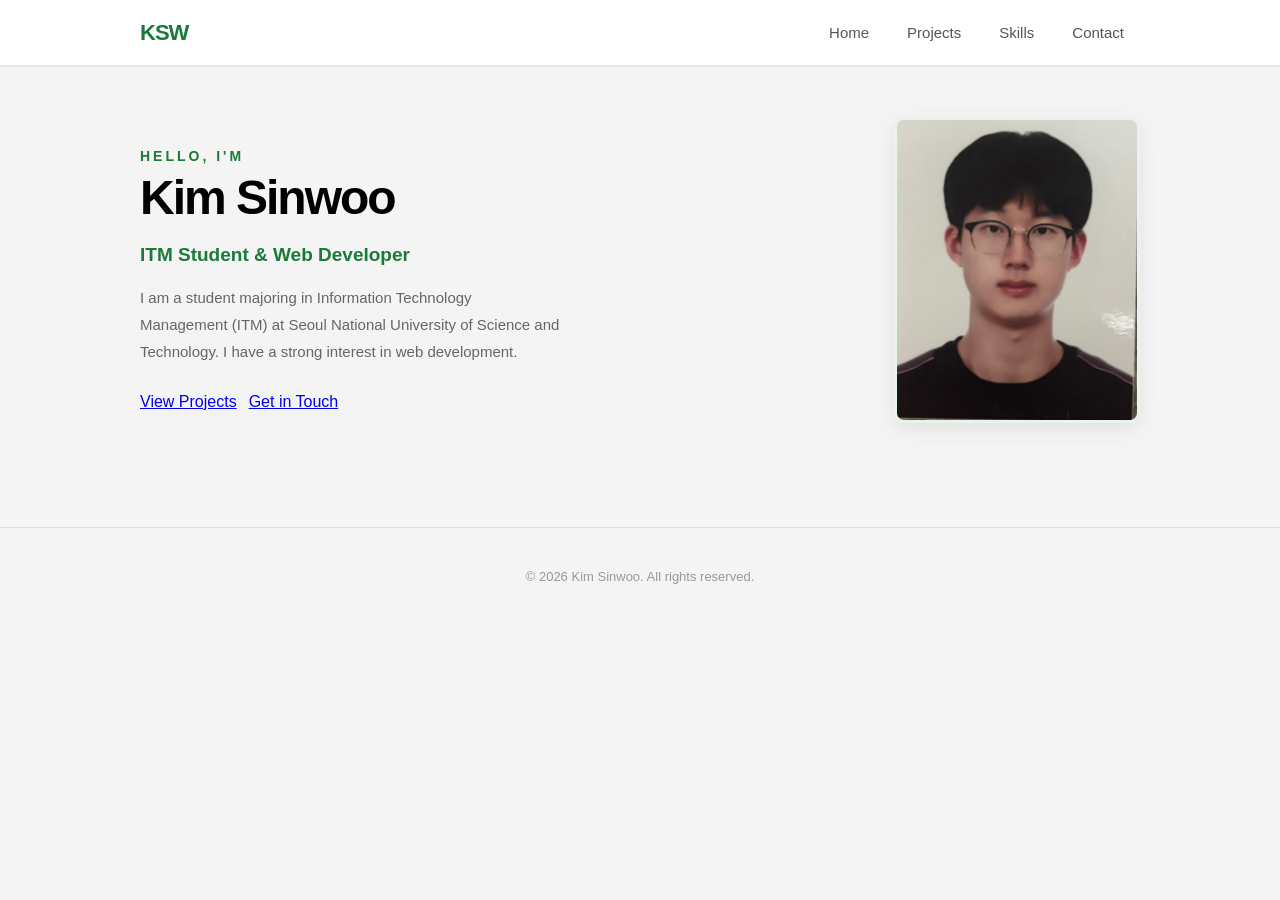
==== index.html @ cc873e27 "Initial commit: Base files carried over from Assignment 1 for Assignment 2 enhancements" ====
<!DOCTYPE html>
<html lang="en">
<head>
    <meta charset="UTF-8">
    <meta name="viewport" content="width=device-width, initial-scale=1.0">
    <link rel="stylesheet" href="style.css">
    <title>Kim Sinwoo | Portfolio</title>
</head>
<body>
    <header>
        <nav>
            <span class="nav-logo">KSW</span>
            <div class="nav-links">
              <a href="index.html">Home</a>
              <a href="project.html">Projects</a>
              <a href="skill.html">Skills</a>
              <a href="contact.html">Contact</a>
            </div>
        </nav>
    </header>
  <main>
    <section id="intro">
            <div class="intro-content">
                <p class="intro-greeting">Hello, I'm</p>
                <h1>Kim Sinwoo</h1>
                <p class="intro-role">ITM Student &amp; Web Developer</p>
                <p class="intro-desc">I am a student majoring in Information Technology Management (ITM) at Seoul National University of Science and Technology. I have a strong interest in web development.</p>
                <div class="intro-buttons">
                    <a href="project.html" class="btn-primary">View Projects</a>
                    <a href="contact.html" class="btn-outline">Get in Touch</a>
                </div>
            </div>
            <div class="intro-image">
                <img src="민증사진.jpg" alt="Profile Picture of Kim Sinwoo">
            </div>
        </section>
    </main>
 
    <footer>
        <p>&copy; 2026 Kim Sinwoo. All rights reserved.</p>
    </footer>
</body>
</html>
---- style.css ----
body {
    font-family: Arial, sans-serif;
    margin: 0;
    padding: 0;
    background-color: #f4f4f4;
}

/* navigation bar */

header {
    background-color: #ffffff;
    border-bottom: 2px solid #e8e8e8;
}

nav {
    display: flex;                
    justify-content: space-between; 
    align-items: center;          
    max-width: 1000px;            
    margin: 0 auto;               
    padding: 16px 30px;           
}

.nav-logo{
    font-weight: 700;
    font-size: 22px;
    color: #1a7a3a;
    letter-spacing: -1px;
}

.nav-links {
    display: flex;
    gap: 6px;
}

.nav-links a {
    color: #555;
    text-decoration: none;
    font-size: 15px;
    padding: 8px 16px;
    border-radius: 6px;
}
.nav-links a:hover {
    color: #1a7a3a;
    background-color: #e6f4eb;
}

.nav-links a.active {
    color: #1a7a3a;
    font-weight: 600;
    background-color: #e6f4eb;
}


/* main content */

main{
    max-width: 1000px;
    margin: 0 auto;
    padding: 50px 30px 70px;
}

/* footer */

.section-tag {
    font-size: 13px;
    color: #1a7a3a;
    text-transform: uppercase;
    letter-spacing: 3px;
    margin-bottom: 8px;
    font-weight: 600;
}
 
main h1 {
    font-size: 38px;
    font-weight: 700;
    letter-spacing: -1px;
    margin-bottom: 8px;
    margin-top: 0;
}
 
.section-subtitle {
    font-size: 16px;
    color: #777;
    margin-bottom: 40px;
}

/* index page */

#intro {
    display: flex;
    align-items: center;
    justify-content: space-between;
    gap: 50px;
}
 
.intro-content {
    flex: 1;
}
 
.intro-greeting {
    font-size: 14px;
    color: #1a7a3a;
    text-transform: uppercase;
    letter-spacing: 3px;
    margin-bottom: 6px;
    font-weight: 600;
}
 
#intro h1 {
    font-size: 48px;
    letter-spacing: -2px;
    margin-bottom: 6px;
}
 
.intro-role {
    font-size: 19px;
    color: #1a7a3a;
    font-weight: 600;
    margin-bottom: 18px;
}
 
.intro-desc {
    font-size: 15px;
    color: #666;
    max-width: 420px;
    line-height: 1.8;
    margin-bottom: 28px;
}
 
.intro-buttons {
    display: flex;
    gap: 12px;
}
 
.intro-image img {
   width: 240px;
    height: 300px;
    border-radius: 10px;
    border: 3px solid #e6f4eb;
    box-shadow: 0 6px 20px rgba(0, 0, 0, 0.08);
}

/*projects page*/

.project-card {
    background-color: #ffffff;
    border: 1px solid #e0e0e0;
    border-radius: 10px;
    padding: 32px;
    margin-bottom: 20px;
}
 
.project-card:hover {
    border-color: #1a7a3a;
    box-shadow: 0 4px 14px rgba(0, 0, 0, 0.06);
}
 
.project-number {
    font-size: 42px;
    font-weight: 700;
    color: #a8f1c2;
    display: block;
    margin-bottom: 10px;
}
 
.project-card h2 {
    font-size: 22px;
    font-weight: 700;
    margin-bottom: 10px;
}
 
.project-card p {
    font-size: 15px;
    color: #666;
    line-height: 1.7;
    max-width: 580px;
    margin-bottom: 16px;
}
 
.project-tags {
    display: flex;
    flex-wrap: wrap;
    gap: 8px;
}
 
.tag {
    font-size: 12px;
    padding: 4px 14px;
    background-color: #e6f4eb;
    color: #1a7a3a;
    border-radius: 20px;
    font-weight: 600;
    letter-spacing: 0.3px;
}


/* skills page */

#skills ul {
    list-style-type: none;
    padding: 0;
    display: flex;
    flex-wrap: wrap;
    gap: 16px;
}
 
#skills li {
    background-color: #ffffff;
    border: 1px solid #e0e0e0;
    border-radius: 10px;
    padding: 28px 20px;
    text-align: center;
    width: 30%;
}
 
#skills li:hover {
    border-color: #1a7a3a;
    box-shadow: 0 4px 14px rgba(0, 0, 0, 0.06);
}
 
.skill-icon {
    font-size: 24px;
    font-weight: 700;
    color: #1a7a3a;
    width: 56px;
    height: 56px;
    display: flex;
    align-items: center;
    justify-content: center;
    margin: 0 auto 12px;
    background-color: #e6f4eb;
    border-radius: 10px;
}
 
#skills h3 {
    font-size: 17px;
    font-weight: 700;
    margin-bottom: 4px;
}
 
#skills li p {
    font-size: 13px;
    color: #999;
    margin: 0;
}

/* contact page */

.contact-wrapper {
    display: flex;
    gap: 40px;
    align-items: flex-start;
}
 
#contact form {
    flex: 1.4;
    display: flex;
    flex-direction: column;
    gap: 18px;
    background-color: #ffffff;
    border: 1px solid #e0e0e0;
    border-radius: 10px;
    padding: 32px;
}
 
.form-row {
    display: flex;
    gap: 14px;
}
 
.form-row .form-group {
    flex: 1;
}
 
.form-group {
    display: flex;
    flex-direction: column;
    gap: 5px;
}
 
.form-group label {
    font-size: 14px;
    font-weight: 600;
    color: #1a1a1a;
}
 
.form-group input,
.form-group textarea {
    width: 100%;
    padding: 11px 14px;
    font-size: 15px;
    font-family: 'Segoe UI', Tahoma, Geneva, Verdana, sans-serif;
    border: 1px solid #e0e0e0;
    border-radius: 6px;
    background-color: #f8f9fa;
    color: #1a1a1a;
}
 
.form-group input:focus,
.form-group textarea:focus {
    border-color: #1a7a3a;
    outline: none;
}
 
.form-group textarea {
    min-height: 110px;
}
 
#contact input[type="submit"] {
    width: 100%;
    background-color: #1a7a3a;
    color: white;
    border: 2px solid #1a7a3a;
    border-radius: 6px;
    padding: 13px 26px;
    font-size: 16px;
    font-weight: 600;
    font-family: 'Segoe UI', Tahoma, Geneva, Verdana, sans-serif;
    cursor: pointer;
}
 
#contact input[type="submit"]:hover {
    background-color: #0f5427;
    border-color: #0f5427;
}
 
.contact-info {
    flex: 1;
    display: flex;
    flex-direction: column;
    gap: 14px;
}
 
.info-card {
    background-color: #ffffff;
    border: 1px solid #e0e0e0;
    border-radius: 10px;
    padding: 22px;
}
 
.info-card:hover {
    border-color: #1a7a3a;
}
 
.info-card h3 {
    font-size: 12px;
    text-transform: uppercase;
    letter-spacing: 2px;
    color: #1a7a3a;
    margin-bottom: 4px;
    font-weight: 700;
}
 
.info-card p {
    font-size: 15px;
    color: #666;
    margin: 0;
}

/*footer section*/

footer {
    border-top: 1px solid #e0e0e0;
    padding: 28px 30px;
    text-align: center;
    margin-top: 30px;
}
 
footer p {
    font-size: 13px;
    color: #999;
}

/* tablet responsiveness */

@media (max-width: 768px) {
    nav {
        padding: 14px 20px;
    }
 
    .nav-links a {
        padding: 6px 10px;
        font-size: 14px;
    }
 
    main {
        padding: 36px 20px 50px;
    }
 
    #intro {
        flex-direction: column;
        text-align: center;
        gap: 32px;
    }
 
    .intro-desc {
        max-width: 100%;
    }
 
    .intro-buttons {
        justify-content: center;
    }
 
    .intro-image img {
        width: 200px;
        height: 250px;
    }
 
    main h1 {
        font-size: 30px;
    }
 
    #intro h1 {
        font-size: 34px;
    }
 
    #skills ul {
        justify-content: center;
    }
 
    #skills li {
        width: 45%;
    }
 
    .contact-wrapper {
        flex-direction: column;
    }
 
    .form-row {
        flex-direction: column;
    }
}

/*phone responsiveness*/
    
@media (max-width: 480px) {
    nav {
        flex-direction: column;
        gap: 10px;
        padding: 12px 16px;
    }
 
    .nav-links a {
        font-size: 13px;
        padding: 6px 8px;
    }
 
    main {
        padding: 28px 16px 40px;
    }
 
    #intro h1 {
        font-size: 28px;
    }
 
    .intro-role {
        font-size: 16px;
    }
 
    .intro-image img {
        width: 160px;
        height: 200px;
    }
 
    main h1 {
        font-size: 26px;
    }
 
    .project-card {
        padding: 22px;
    }
 
    .project-number {
        font-size: 34px;
    }
 
    #skills li {
        width: 100%;
    }
 
    #contact form {
        padding: 22px;
    }
 
    footer {
        padding: 20px 16px;
    }
}
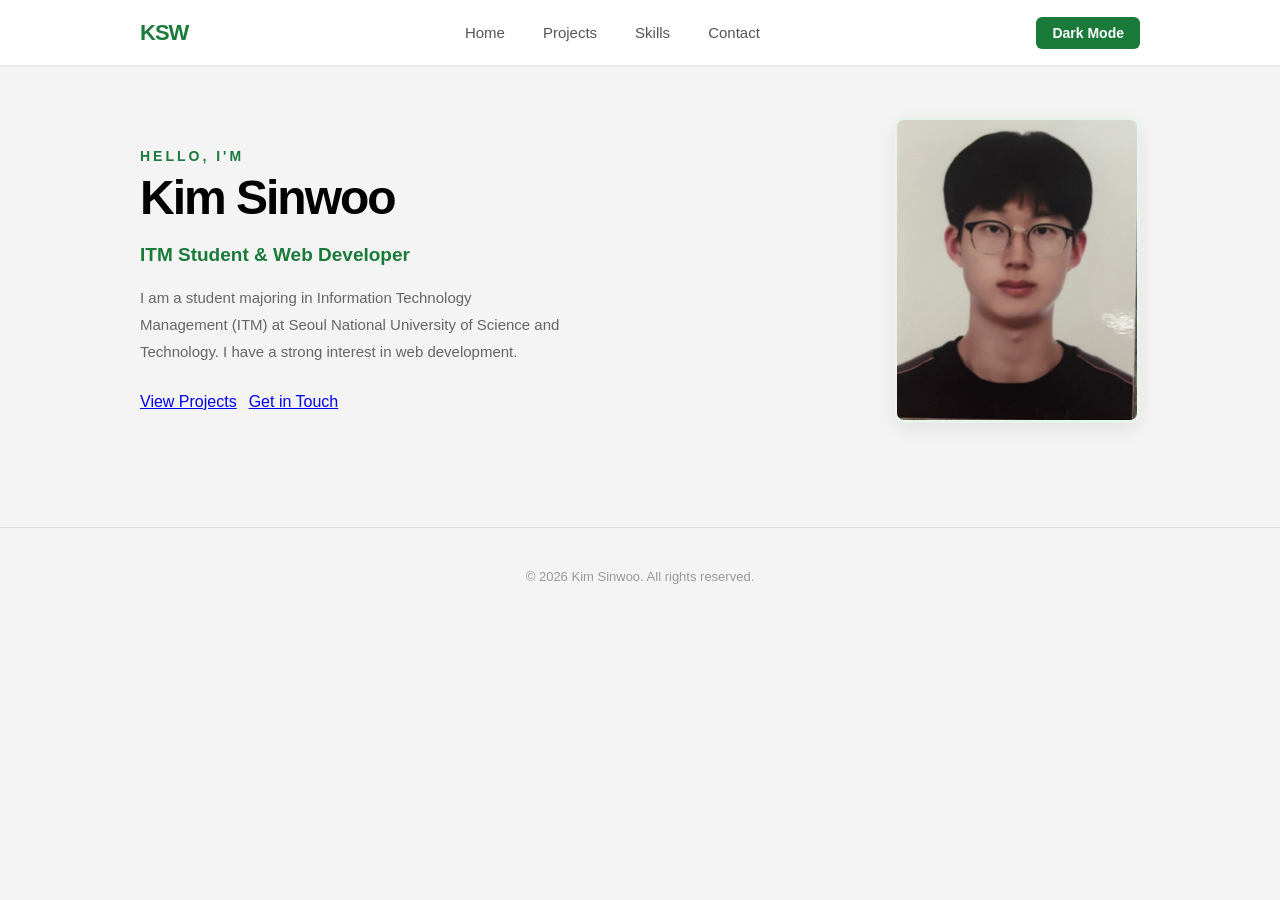
==== commit 27140dba: "implement theme switch" ====
--- a/index.html
+++ b/index.html
@@ -16,6 +16,7 @@
               <a href="skill.html">Skills</a>
               <a href="contact.html">Contact</a>
             </div>
+            <button id="theme-toggle">Dark Mode</button>  
         </nav>
     </header>
   <main>
@@ -39,5 +40,6 @@
     <footer>
         <p>&copy; 2026 Kim Sinwoo. All rights reserved.</p>
     </footer>
+    <script src ="script.js"></script>
 </body>
 </html>
--- a/style.css
+++ b/style.css
@@ -489,4 +489,164 @@
 }
 
 
-
+/* theme toggle button */
+#theme-toggle {
+    background-color: #1a7a3a;
+    color: #ffffff;
+    border: none;
+    padding: 8px 16px;
+    border-radius: 6px;
+    font-size: 14px;
+    font-weight: 600;
+    cursor: pointer;
+}
+
+#theme-toggle:hover {
+    background-color: #0f5427;
+}
+
+/* dark theme */
+body.dark-theme {
+    background-color: #1a1a2e;
+    color: #e0e0e0;
+}
+
+body.dark-theme header {
+    background-color: #16213e;
+    border-bottom-color: #2a2a4a;
+}
+
+body.dark-theme .nav-logo {
+    color: #4ecca3;
+}
+
+body.dark-theme .nav-links a {
+    color: #b0b0b0;
+}
+
+body.dark-theme .nav-links a:hover,
+body.dark-theme .nav-links a.active {
+    color: #4ecca3;
+    background-color: #2a2a4a;
+}
+
+body.dark-theme #theme-toggle {
+    background-color: #4ecca3;
+    color: #1a1a2e;
+}
+
+body.dark-theme .intro-greeting {
+    color: #4ecca3;
+}
+
+body.dark-theme .intro-role {
+    color: #4ecca3;
+}
+
+body.dark-theme .intro-desc {
+    color: #b0b0b0;
+}
+
+body.dark-theme .project-card {
+    background-color: #16213e;
+    border-color: #2a2a4a;
+}
+
+body.dark-theme .project-card:hover {
+    border-color: #4ecca3;
+}
+
+body.dark-theme .project-card p {
+    color: #b0b0b0;
+}
+
+body.dark-theme .tag {
+    background-color: #2a2a4a;
+    color: #4ecca3;
+}
+
+body.dark-theme .section-tag {
+    color: #4ecca3;
+}
+
+body.dark-theme .section-subtitle {
+    color: #888;
+}
+
+body.dark-theme footer {
+    border-top-color: #2a2a4a;
+}
+
+body.dark-theme footer p {
+    color: #666;
+}
+
+/* dark theme - skills page */
+body.dark-theme #skills li {
+    background-color: #16213e;
+    border-color: #2a2a4a;
+}
+
+body.dark-theme #skills li:hover {
+    border-color: #4ecca3;
+}
+
+body.dark-theme .skill-icon {
+    background-color: #2a2a4a;
+    color: #4ecca3;
+}
+
+body.dark-theme #skills li p {
+    color: #888;
+}
+
+/* dark theme - contact page */
+body.dark-theme #contact form {
+    background-color: #16213e;
+    border-color: #2a2a4a;
+}
+
+body.dark-theme .form-group label {
+    color: #e0e0e0;
+}
+
+body.dark-theme .form-group input,
+body.dark-theme .form-group textarea {
+    background-color: #1a1a2e;
+    border-color: #2a2a4a;
+    color: #e0e0e0;
+}
+
+body.dark-theme .form-group input:focus,
+body.dark-theme .form-group textarea:focus {
+    border-color: #4ecca3;
+}
+
+body.dark-theme #contact input[type="submit"] {
+    background-color: #4ecca3;
+    border-color: #4ecca3;
+    color: #1a1a2e;
+}
+
+body.dark-theme #contact input[type="submit"]:hover {
+    background-color: #3dab8a;
+    border-color: #3dab8a;
+}
+
+body.dark-theme .info-card {
+    background-color: #16213e;
+    border-color: #2a2a4a;
+}
+
+body.dark-theme .info-card:hover {
+    border-color: #4ecca3;
+}
+
+body.dark-theme .info-card h3 {
+    color: #4ecca3;
+}
+
+body.dark-theme .info-card p {
+    color: #b0b0b0;
+}
+
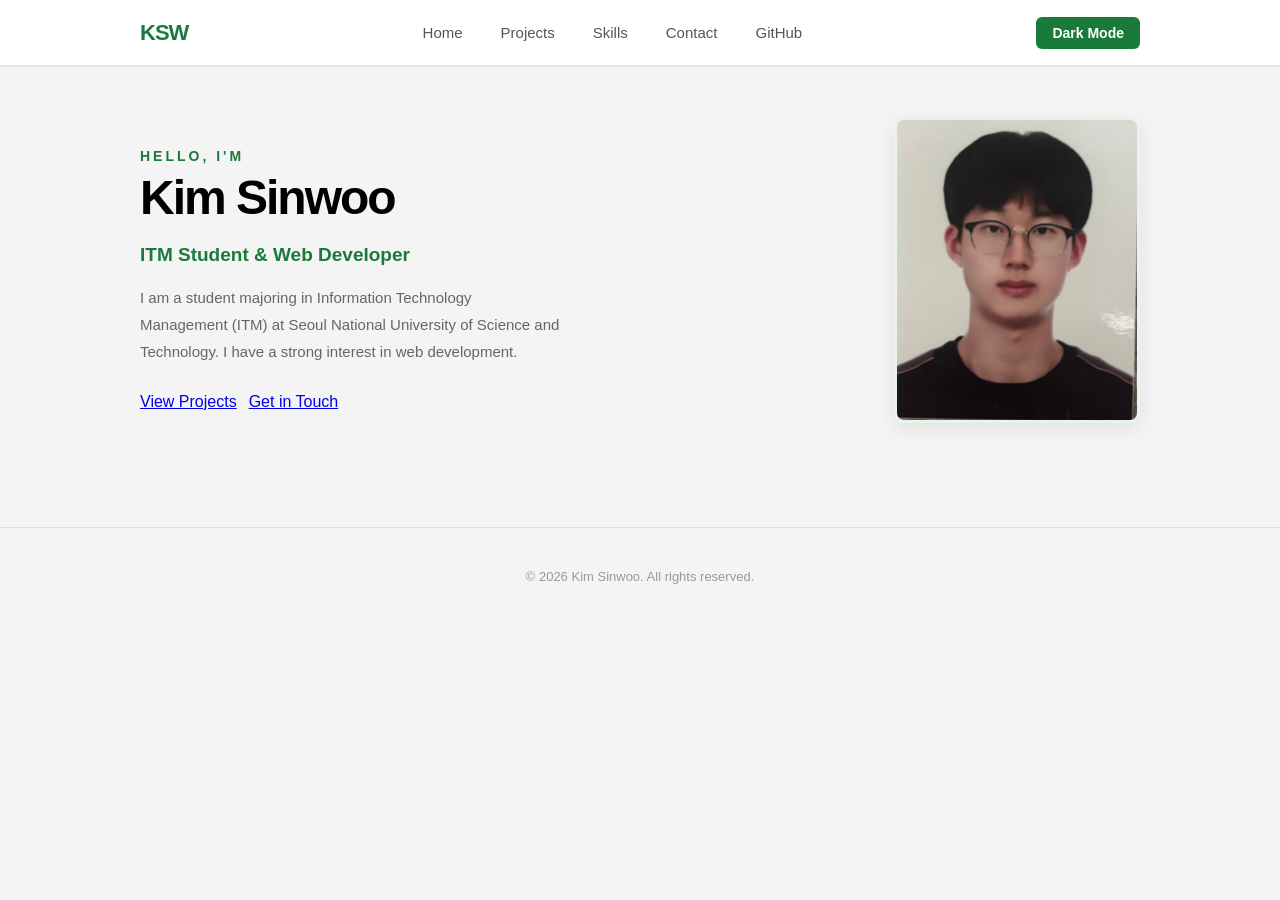
==== commit 6e132928: "make github page style" ====
--- a/index.html
+++ b/index.html
@@ -15,6 +15,7 @@
               <a href="project.html">Projects</a>
               <a href="skill.html">Skills</a>
               <a href="contact.html">Contact</a>
+              <a href="github.html">GitHub</a>
             </div>
             <button id="theme-toggle">Dark Mode</button>  
         </nav>
--- a/style.css
+++ b/style.css
@@ -372,6 +372,203 @@
     color: #999;
 }
 
+/* filter buttons */
+.filter-buttons {
+    display: flex;
+    gap: 8px;
+    margin-bottom: 24px;
+}
+
+.filter-btn {
+    padding: 8px 20px;
+    font-size: 14px;
+    font-weight: 600;
+    border: 1px solid #e0e0e0;
+    border-radius: 20px;
+    background-color: #ffffff;
+    color: #555;
+    cursor: pointer;
+}
+
+.filter-btn:hover {
+    border-color: #1a7a3a;
+    color: #1a7a3a;
+}
+
+.filter-btn.active {
+    background-color: #1a7a3a;
+    color: #ffffff;
+    border-color: #1a7a3a;
+}
+
+/* dark theme - filter buttons */
+body.dark-theme .filter-btn {
+    background-color: #16213e;
+    border-color: #2a2a4a;
+    color: #b0b0b0;
+}
+
+body.dark-theme .filter-btn:hover {
+    border-color: #4ecca3;
+    color: #4ecca3;
+}
+
+body.dark-theme .filter-btn.active {
+    background-color: #4ecca3;
+    color: #1a1a2e;
+    border-color: #4ecca3;
+}
+
+/* github profile */
+.github-profile-card {
+    display: flex;
+    align-items: center;
+    gap: 30px;
+    background-color: #ffffff;
+    border: 1px solid #e0e0e0;
+    border-radius: 10px;
+    padding: 32px;
+    margin-bottom: 30px;
+}
+
+.github-profile-card img {
+    width: 120px;
+    height: 120px;
+    border-radius: 50%;
+    border: 3px solid #e6f4eb;
+}
+
+.github-profile-info h2 {
+    font-size: 22px;
+    font-weight: 700;
+    margin-bottom: 4px;
+}
+
+.github-profile-info p {
+    font-size: 14px;
+    color: #666;
+    margin-bottom: 8px;
+}
+
+.github-stats {
+    display: flex;
+    gap: 20px;
+}
+
+.github-stats span {
+    font-size: 13px;
+    color: #1a7a3a;
+    font-weight: 600;
+}
+
+/* github repo cards */
+.repo-grid {
+    display: flex;
+    flex-wrap: wrap;
+    gap: 16px;
+}
+
+.repo-card {
+    background-color: #ffffff;
+    border: 1px solid #e0e0e0;
+    border-radius: 10px;
+    padding: 24px;
+    width: 48%;
+}
+
+.repo-card:hover {
+    border-color: #1a7a3a;
+    box-shadow: 0 4px 14px rgba(0, 0, 0, 0.06);
+}
+
+.repo-card h3 {
+    font-size: 17px;
+    font-weight: 700;
+    margin-bottom: 6px;
+}
+
+.repo-card h3 a {
+    color: #1a7a3a;
+    text-decoration: none;
+}
+
+.repo-card h3 a:hover {
+    text-decoration: underline;
+}
+
+.repo-card p {
+    font-size: 14px;
+    color: #666;
+    line-height: 1.6;
+    margin-bottom: 12px;
+}
+
+.repo-meta {
+    display: flex;
+    gap: 16px;
+    font-size: 12px;
+    color: #999;
+}
+
+.repo-meta span {
+    font-weight: 600;
+}
+
+/* dark theme - github */
+body.dark-theme .github-profile-card {
+    background-color: #16213e;
+    border-color: #2a2a4a;
+}
+
+body.dark-theme .github-profile-card img {
+    border-color: #2a2a4a;
+}
+
+body.dark-theme .github-profile-info p {
+    color: #b0b0b0;
+}
+
+body.dark-theme .github-stats span {
+    color: #4ecca3;
+}
+
+body.dark-theme .repo-card {
+    background-color: #16213e;
+    border-color: #2a2a4a;
+}
+
+body.dark-theme .repo-card:hover {
+    border-color: #4ecca3;
+}
+
+body.dark-theme .repo-card h3 a {
+    color: #4ecca3;
+}
+
+body.dark-theme .repo-card p {
+    color: #b0b0b0;
+}
+
+body.dark-theme .repo-meta {
+    color: #666;
+}
+
+/* github error message */
+.github-error {
+    background-color: #fff0f0;
+    border: 1px solid #e0c0c0;
+    border-radius: 10px;
+    padding: 24px;
+    color: #cc0000;
+    font-size: 15px;
+}
+
+body.dark-theme .github-error {
+    background-color: #2e1a1a;
+    border-color: #4a2a2a;
+    color: #ff6666;
+}
+
 /* tablet responsiveness */
 
 @media (max-width: 768px) {
